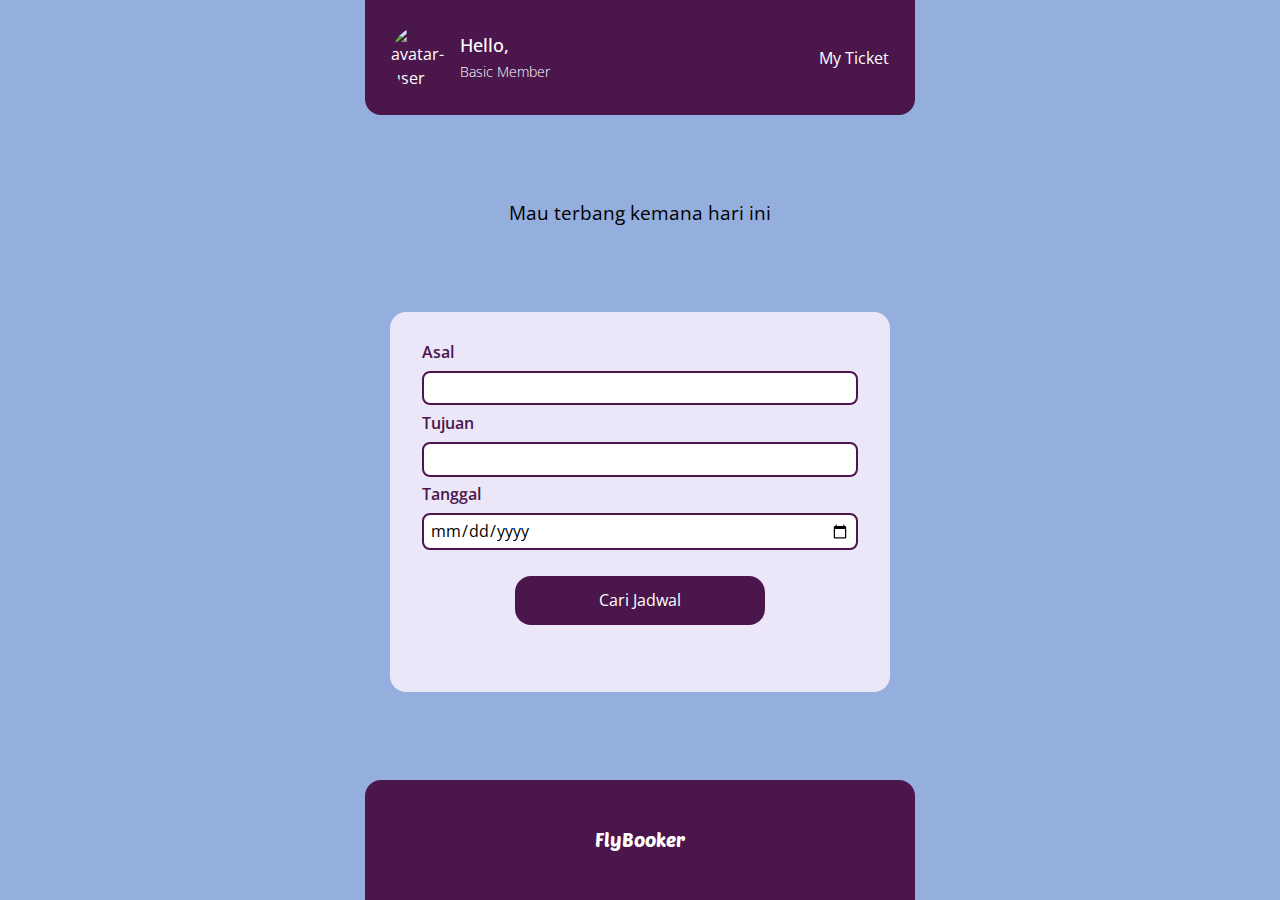
==== flight-search/index.html @ b734bcff "fix : major change on folder structure and styling optimization" ====
<!DOCTYPE html>
<html lang="en">
  <head>
    <meta charset="UTF-8" />
    <meta
      name="viewport"
      content="width=device-width, initial-scale=1.0"
    />
    <title>Flybooker | Flight Search</title>
    <link
      rel="preconnect"
      href="https://fonts.googleapis.com"
    />
    <link
      rel="preconnect"
      href="https://fonts.gstatic.com"
      crossorigin
    />
    <link
      href="https://fonts.googleapis.com/css2?family=Open+Sans:ital,wght@0,300..800;1,300..800&family=Poetsen+One&display=swap"
      rel="stylesheet"
    />
    <link
      rel="stylesheet"
      href="./style.css"
    />
    <link
      rel="stylesheet"
      href="../reset.css"
    />
  </head>
  <body>
    <div class="container-user container top">
      <div class="user-info">
        <img
          src="https://th.bing.com/th/id/OIP.FZsskT3BF6cUQ93s_I1BtQAAAA?rs=1&pid=ImgDetMain"
          alt="avatar-user"
          id="avatar-user"
        />
        <div class="user-wrapper">
          <h2 class="user-name">Hello, <span id="user-name"></span></h2>
          <h3 class="user-member">Basic Member</h3>
        </div>
      </div>
      <a href="../my-tickets/index.html">My Ticket</a>
    </div>

    <h3 class="where-fly">Mau terbang kemana hari ini</h3>

    <div class="container-input center">
      <div class="container-input-wrapper">
        <label for="asal">Asal</label>
        <input
          type="text"
          name="asal"
          id="asal"
        />
        <label for="tujuan">Tujuan</label>
        <input
          type="text"
          name="tujuan"
          id="tujuan"
        />
        <label for="tanggal">Tanggal</label>
        <input
          type="date"
          name="tanggal"
          id="tanggal"
        />
        <button
          class="btn-cari-jadwal"
          id="btn-cari-jadwal"
        >
          Cari Jadwal
        </button>
      </div>
    </div>

    <div class="footer container bottom">
      <p>FlyBooker</p>
    </div>

    <script
      src="script.js"
      type="module"
    ></script>
  </body>
</html>
---- flight-search/style.css ----
* {
  margin: 0;
  padding: 0;
  box-sizing: border-box;
}

body {
  width: 100%;
  height: 100%;
  font-family: 'Open sans', serif;
  background-color: #94aede;
  display: flex;
  flex-direction: column;
  justify-content: space-between;
  align-items: center;
}

.container {
  width: 100%;
  max-width: 550px;
}

.top {
  border-bottom-left-radius: 1rem;
  border-bottom-right-radius: 1rem;
}
.bottom {
  border-top-left-radius: 1rem;
  border-top-right-radius: 1rem;
}
.center {
  border-radius: 1rem;
}

div.container-user {
  background-color: #4b164c;
  color: #ffff;
  display: flex;
  justify-content: space-between;
  align-items: center;
  padding: 1.6rem;
  .user-info {
    display: flex;
    align-items: center;
    gap: 0.6rem;
    img {
      width: 60px;
      border-radius: 50%;
    }
    .user-wrapper {
      display: flex;
      flex-direction: column;
      gap: 8px;
      h2 {
        font-weight: 500;
        font-size: 18px;
      }
      h3 {
        font-weight: 100;
        font-size: 14px;
      }
    }
  }
  a {
    text-decoration: none;
  }
}

h3.where-fly {
  font-weight: 400;
}

div.container-input {
  padding: 2rem;
  background-color: #ece7f8;
  width: 500px;
  min-height: 380px;
  .container-input-wrapper {
    display: flex;
    flex-direction: column;
    gap: 0.6rem;
    align-items: center;
    label {
      color: #4b164c;
      font-weight: 600;
      font-size: 1rem;
      align-self: flex-start;
    }
    input {
      padding: 0.4rem;
      border-radius: 0.5rem;
      border: 2px solid #4b164c;
      min-width: 100%;
    }
    #btn-cari-jadwal {
      margin-top: 1rem;
      border: none;
      background-color: #4b164c;
      color: #ffff;
      padding: 1rem;
      min-width: 250px;
      border-radius: 1rem;
    }
  }
}

div.footer {
  background-color: #4b164c;
  min-height: 120px;
  color: #ffff;
  padding: 2rem;
  display: flex;
  justify-content: center;
  align-items: center;
  p {
    font-family: 'Poetsen One', cursive;
    font-size: 1.2rem;
  }
}
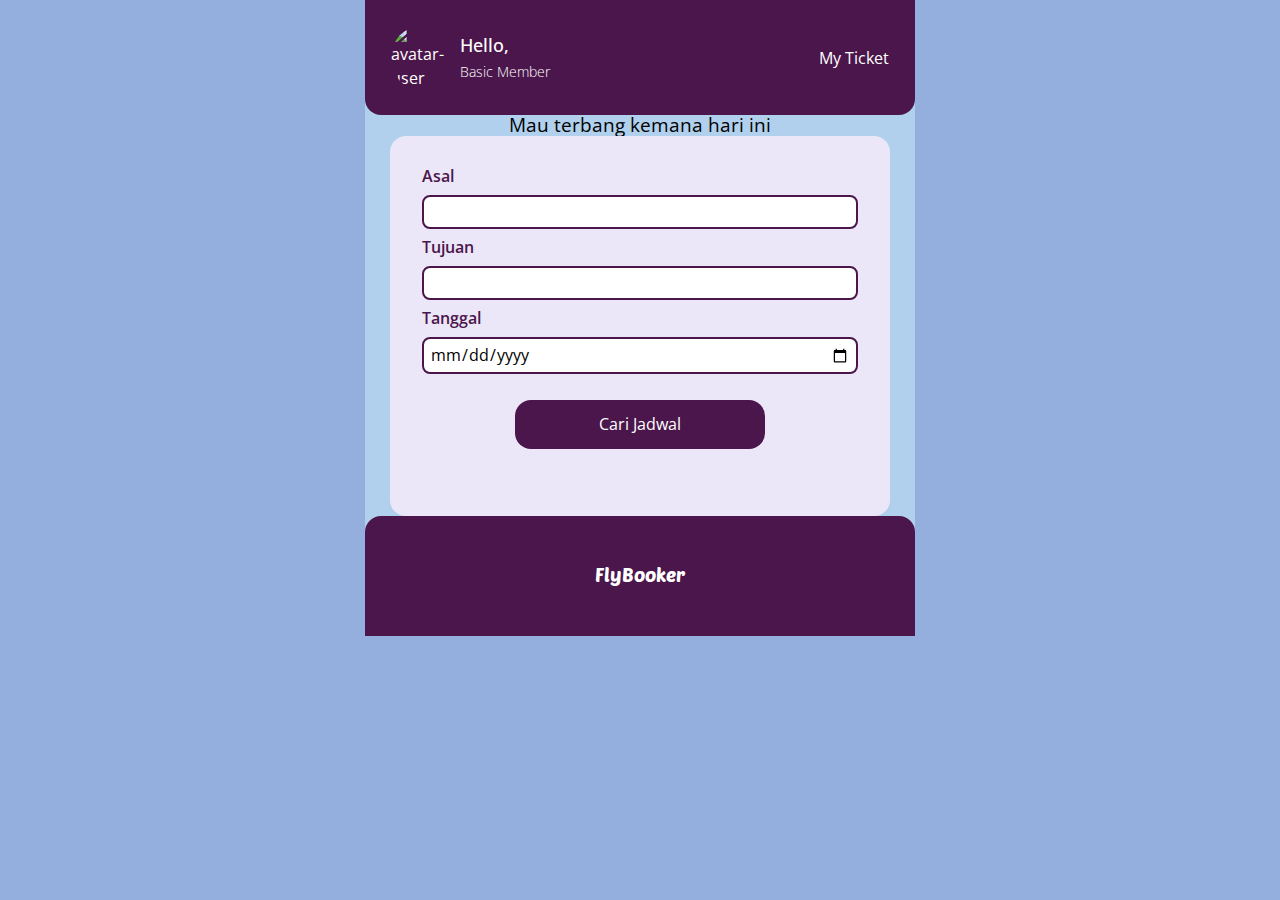
==== commit b52643e5: "update background" ====
--- a/flight-search/index.html
+++ b/flight-search/index.html
@@ -30,9 +30,10 @@
     />
   </head>
   <body>
-    <div class="container-user container top">
-      <div class="user-info">
-        <img
+    <div class="background">
+      <div class="container-user container top">
+        <div class="user-info">
+         <img
           src="https://th.bing.com/th/id/OIP.FZsskT3BF6cUQ93s_I1BtQAAAA?rs=1&pid=ImgDetMain"
           alt="avatar-user"
           id="avatar-user"
--- a/flight-search/style.css
+++ b/flight-search/style.css
@@ -31,6 +31,15 @@
 .center {
   border-radius: 1rem;
 }
+
+.background {
+  background: #b0d0ee;
+  width: 550px;
+  display: flex;
+  flex-direction: column;
+  align-items: center;
+}
+
 
 div.container-user {
   background-color: #4b164c;
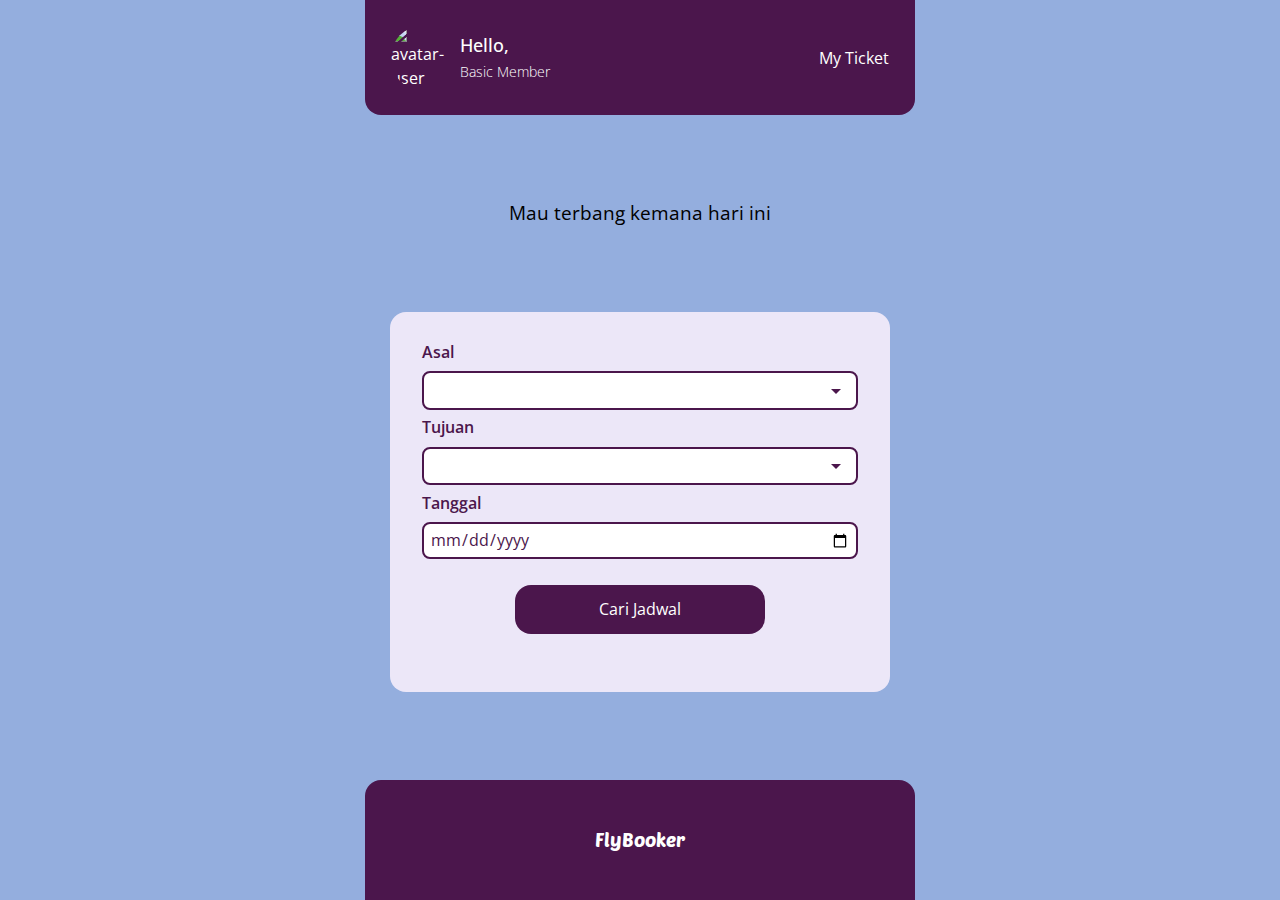
==== commit f03f5341: "change input to dropbox" ====
--- a/flight-search/index.html
+++ b/flight-search/index.html
@@ -30,10 +30,9 @@
     />
   </head>
   <body>
-    <div class="background">
-      <div class="container-user container top">
-        <div class="user-info">
-         <img
+    <div class="container-user container top">
+      <div class="user-info">
+        <img
           src="https://th.bing.com/th/id/OIP.FZsskT3BF6cUQ93s_I1BtQAAAA?rs=1&pid=ImgDetMain"
           alt="avatar-user"
           id="avatar-user"
@@ -50,7 +49,7 @@
 
     <div class="container-input center">
       <div class="container-input-wrapper">
-        <label for="asal">Asal</label>
+        <!-- <label for="asal">Asal</label>
         <input
           type="text"
           name="asal"
@@ -61,7 +60,26 @@
           type="text"
           name="tujuan"
           id="tujuan"
-        />
+        /> -->
+        <label for="Asal">Asal</label>
+
+        <select name="kota-asal" id="kota-asal">
+            <option value=""></option>
+            <option value="Surabaya">Surabaya</option>
+            <option value="Bali">Bali</option>
+            <option value="Jakarta">Jakarta</option>
+            <option value="Yogyakarta">Yogyakarta</option>
+            <option value="Makassar">Makassar</option>
+            <option value="Medan">Medan</option>
+            <option value="Pekanbaru">Pekanbaru</option>
+            <option value="Banda Aceh">Banda Aceh</option>
+            <option value="Bandung">Bandung</option>
+        </select>
+        <label for="Tujuan">Tujuan</label>
+
+        <select name="kota-tujuan" id="kota-tujuan">
+           
+        </select>
         <label for="tanggal">Tanggal</label>
         <input
           type="date"
--- a/flight-search/style.css
+++ b/flight-search/style.css
@@ -31,15 +31,6 @@
 .center {
   border-radius: 1rem;
 }
-
-.background {
-  background: #b0d0ee;
-  width: 550px;
-  display: flex;
-  flex-direction: column;
-  align-items: center;
-}
-
 
 div.container-user {
   background-color: #4b164c;
@@ -95,11 +86,26 @@
       font-size: 1rem;
       align-self: flex-start;
     }
-    input {
+    input, select {
+      /* padding: 0.4rem;
+      border-radius: 0.5rem;
+      border: 2px solid #4b164c;
+      min-width: 100%; */
       padding: 0.4rem;
       border-radius: 0.5rem;
       border: 2px solid #4b164c;
       min-width: 100%;
+      font-size: 1rem;
+      color: #4b164c;
+      background-color: #fff;
+      cursor: pointer;
+    }
+    select{
+      appearance: none;
+      background-image: url('data:image/svg+xml;utf8,<svg fill="%234b164c" height="24" viewBox="0 0 24 24" width="24" xmlns="http://www.w3.org/2000/svg"><path d="M7 10l5 5 5-5z"/><path d="M0 0h24v24H0z" fill="none"/></svg>');
+      background-repeat: no-repeat;
+      background-position: right 0.5rem center;
+      background-size: 1.5rem;
     }
     #btn-cari-jadwal {
       margin-top: 1rem;
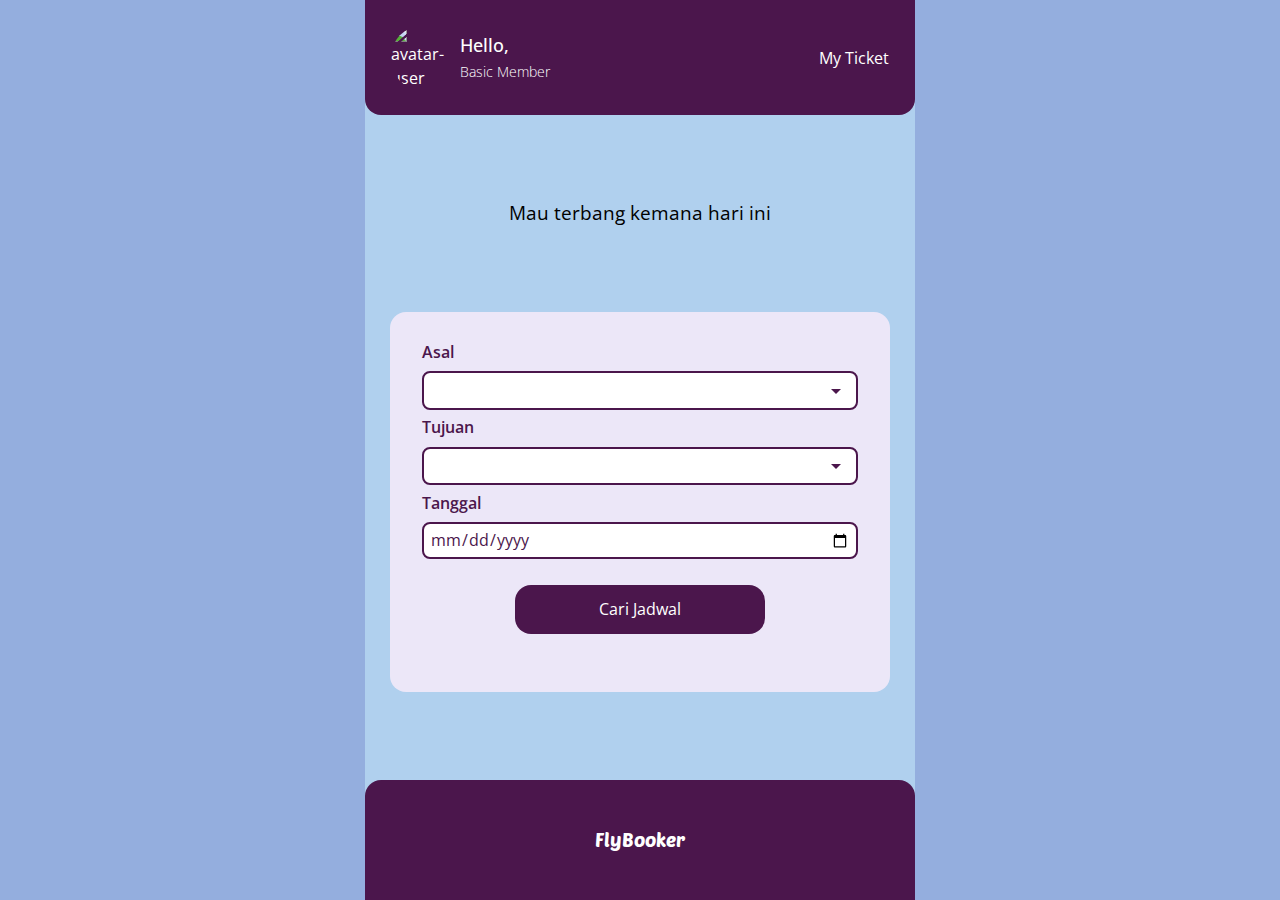
==== commit 5cd59874: "fixx logic dropbox" ====
--- a/flight-search/index.html
+++ b/flight-search/index.html
@@ -30,9 +30,10 @@
     />
   </head>
   <body>
-    <div class="container-user container top">
-      <div class="user-info">
-        <img
+    <div class="background">
+      <div class="container-user container top">
+        <div class="user-info">
+         <img
           src="https://th.bing.com/th/id/OIP.FZsskT3BF6cUQ93s_I1BtQAAAA?rs=1&pid=ImgDetMain"
           alt="avatar-user"
           id="avatar-user"
--- a/flight-search/style.css
+++ b/flight-search/style.css
@@ -30,6 +30,16 @@
 }
 .center {
   border-radius: 1rem;
+}
+
+.background {
+  background: #b0d0ee;
+  width: 550px;
+  display: flex;
+  flex-direction: column;
+  align-items: center;
+  justify-content: space-between;
+  height: 100vh;
 }
 
 div.container-user {
